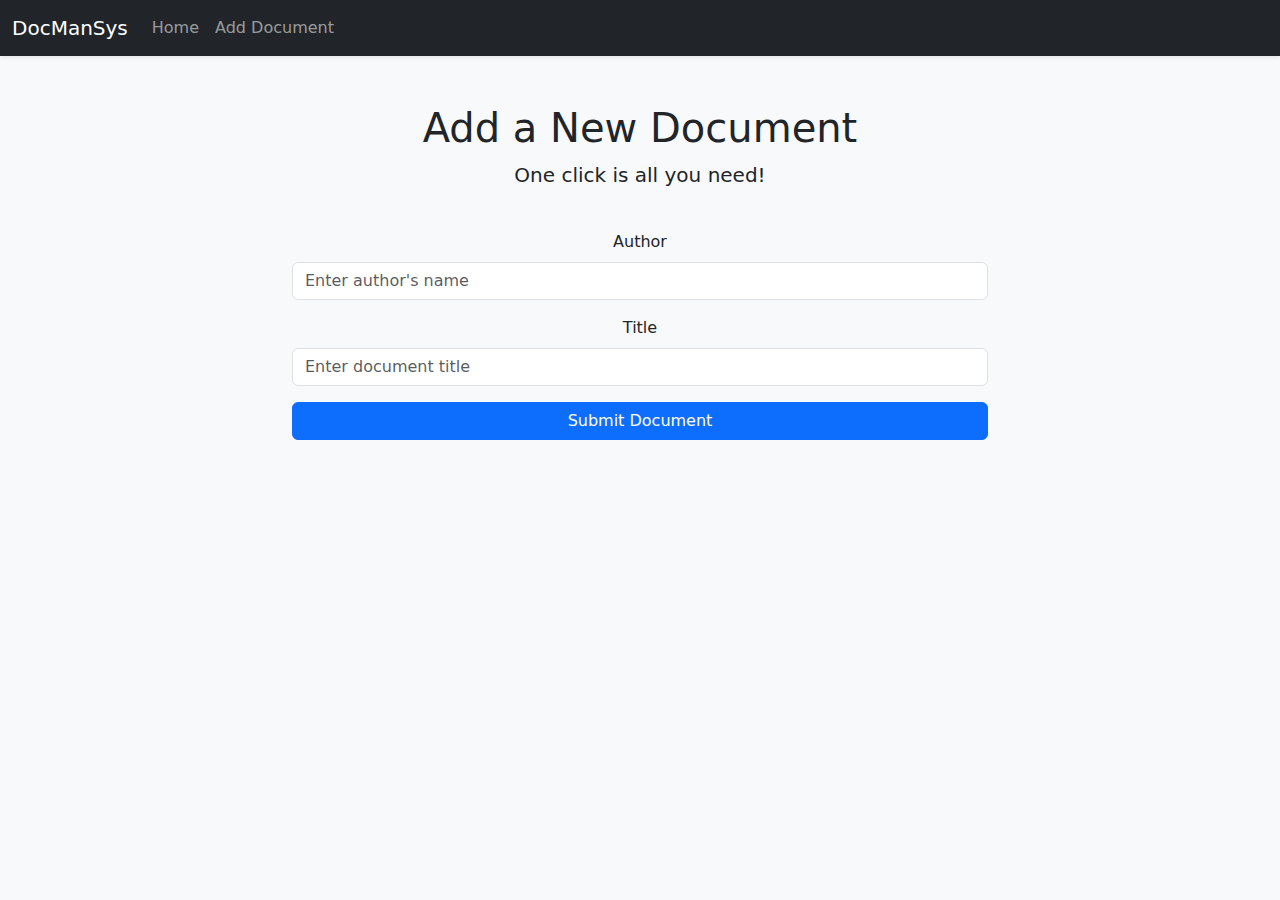
==== WebUI/wwwroot/addDocument.html @ e239d926 "added the adding and searching of documents" ====
﻿<!DOCTYPE html>
<html lang="en">
<head>
    <meta charset="UTF-8">
    <meta name="viewport" content="width=device-width, initial-scale=1.0">
    <link  href="style.css" rel="stylesheet">
    <script src="app.js" defer></script>    
    <link href="https://cdn.jsdelivr.net/npm/bootstrap@5.3.3/dist/css/bootstrap.min.css" rel="stylesheet" integrity="sha384-QWTKZyjpPEjISv5WaRU9OFeRpok6YctnYmDr5pNlyT2bRjXh0JMhjY6hW+ALEwIH" crossorigin="anonymous">
    <script src="https://cdn.jsdelivr.net/npm/bootstrap@5.3.3/dist/js/bootstrap.bundle.min.js" integrity="sha384-YvpcrYf0tY3lHB60NNkmXc5s9fDVZLESaAA55NDzOxhy9GkcIdslK1eN7N6jIeHz" crossorigin="anonymous"></script>
    <title>DocManSys</title>
</head>
<body class="bg-light">
    <nav class="shadow-sm navbar navbar-expand-lg navbar-dark bg-dark " >
        <div class="container-fluid">
            <a class="navbar-brand">DocManSys</a>
            <button class="navbar-toggler" type="button" data-bs-toggle="collapse" data-bs-target="#navbarNav" aria-controls="navbarNav" aria-expanded="false" aria-label="Toggle navigation">
                <span class="navbar-toggler-icon"></span>
            </button>
            <div class="collapse navbar-collapse" id="navbarNav">
                <ul class="navbar-nav col-8 me-auto mb-2 mb-lg-0">
                    <li class="nav-item ">
                        <a class="nav-link" href="index.html">Home</a>
                    </li>
                    <li class="nav-item ">
                        <a class="nav-link" href="addDocument.html">Add Document</a>
                    </li>
                </ul>
                <!--<form id="searchDocument" class="col d-flex" role="search">
                    <input onkeydown="" class="form-control me-2" type="search" placeholder="Search" aria-label="Search">
                    &lt;!&ndash;<button class="btn btn-outline-success" type="submit">Search</button>&ndash;&gt;
                </form>-->
            </div>
        </div>
    </nav>

    <!--Add content-->
    <div id="add" class="container text-center mt-5">
        <h1 class="h1" >Add a New Document</h1>
        <p class="lead">One click is all you need!</p>
        <div id="documentForm" class="container p-4 bg-light col-xl-8 col-lg-9 col-12">
            <!-- Author Field -->
            <div class="mb-3">
                <label for="documentAuthor" class="form-label">Author</label>
                <input type="text" class="form-control" id="documentAuthor" placeholder="Enter author's name" required>
                <p id="errorAuthor" class="redError"></p>
            </div>

            <!-- Title Field -->
            <div class="mb-3">
                <label for="documentTitle" class="form-label">Title</label>
                <input type="text" class="form-control" id="documentTitle" placeholder="Enter document title" required>
                <p id="errorTitle" class=" redError"></p>
            </div>

            <!-- Image Field -->
            <!--<div class="mb-3">
                <label for="image" class="form-label">Image URL</label>
                <input type="file" class="form-control" id="image">
            </div>-->

            <!-- Submit Button -->
            <div class="d-grid">
                <button onclick="addDocument()" class="btn btn-primary">Submit Document</button>
            </div>
        </div>
    </div>

</body>
</html>
---- WebUI/wwwroot/style.css ----
.redError {
    color: firebrick;
}

.noBulletPoints {
    list-style-type: none;
}
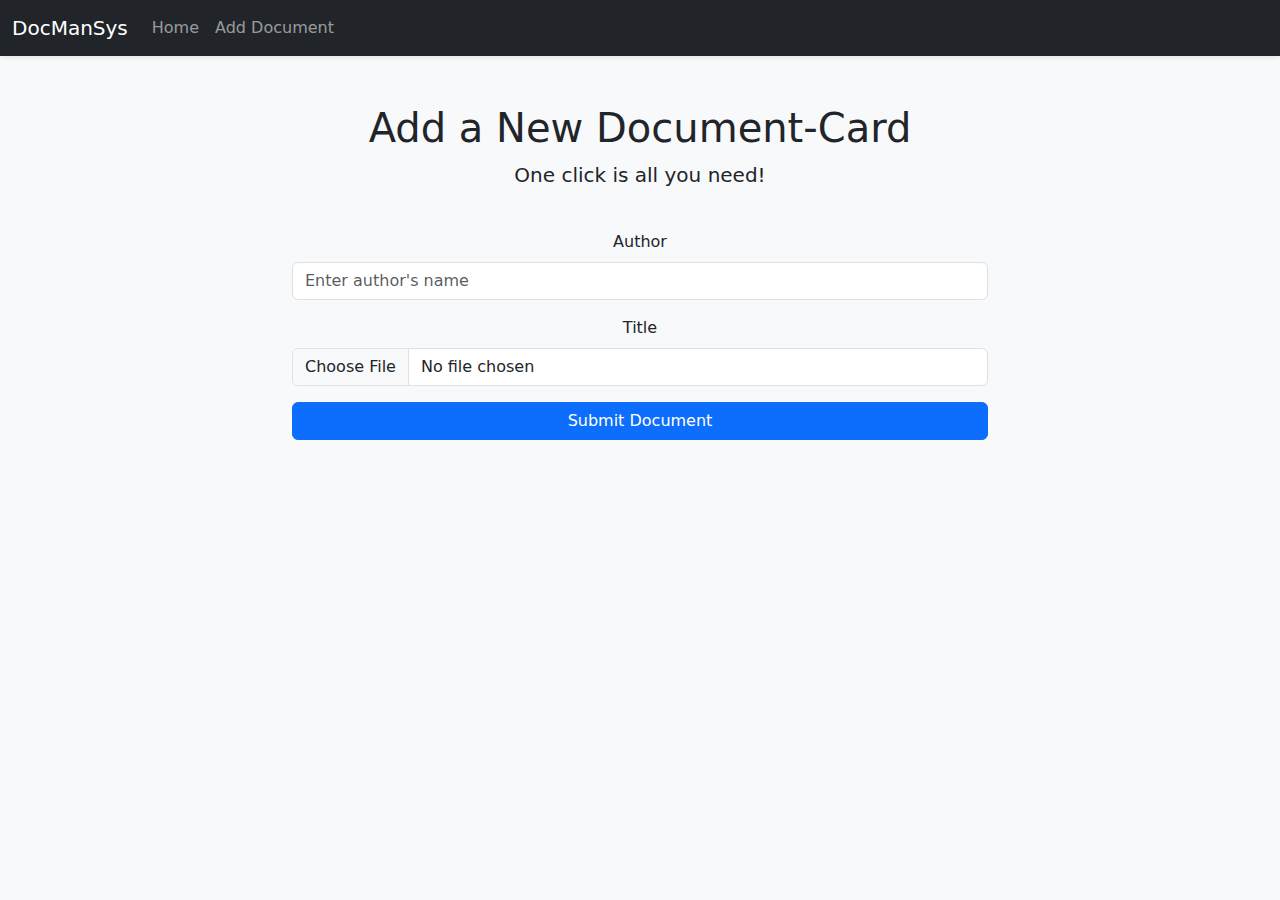
==== commit 3e63ef10: "added upload to api and webui" ====
--- a/WebUI/wwwroot/addDocument.html
+++ b/WebUI/wwwroot/addDocument.html
@@ -4,7 +4,7 @@
     <meta charset="UTF-8">
     <meta name="viewport" content="width=device-width, initial-scale=1.0">
     <link  href="style.css" rel="stylesheet">
-    <script src="app.js" defer></script>    
+    <script src="appAdd.js" defer></script>    
     <link href="https://cdn.jsdelivr.net/npm/bootstrap@5.3.3/dist/css/bootstrap.min.css" rel="stylesheet" integrity="sha384-QWTKZyjpPEjISv5WaRU9OFeRpok6YctnYmDr5pNlyT2bRjXh0JMhjY6hW+ALEwIH" crossorigin="anonymous">
     <script src="https://cdn.jsdelivr.net/npm/bootstrap@5.3.3/dist/js/bootstrap.bundle.min.js" integrity="sha384-YvpcrYf0tY3lHB60NNkmXc5s9fDVZLESaAA55NDzOxhy9GkcIdslK1eN7N6jIeHz" crossorigin="anonymous"></script>
     <title>DocManSys</title>
@@ -35,21 +35,19 @@
 
     <!--Add content-->
     <div id="add" class="container text-center mt-5">
-        <h1 class="h1" >Add a New Document</h1>
+        <h1 class="h1" >Add a New Document-Card</h1>
         <p class="lead">One click is all you need!</p>
         <div id="documentForm" class="container p-4 bg-light col-xl-8 col-lg-9 col-12">
             <!-- Author Field -->
             <div class="mb-3">
                 <label for="documentAuthor" class="form-label">Author</label>
                 <input type="text" class="form-control" id="documentAuthor" placeholder="Enter author's name" required>
-                <p id="errorAuthor" class="redError"></p>
             </div>
 
             <!-- Title Field -->
             <div class="mb-3">
                 <label for="documentTitle" class="form-label">Title</label>
-                <input type="text" class="form-control" id="documentTitle" placeholder="Enter document title" required>
-                <p id="errorTitle" class=" redError"></p>
+                <input type="file" class="form-control" id="documentTitle" required>
             </div>
 
             <!-- Image Field -->
@@ -62,6 +60,7 @@
             <div class="d-grid">
                 <button onclick="addDocument()" class="btn btn-primary">Submit Document</button>
             </div>
+            <div id="errorDiv" class="redError noBulletPoints"></div>
         </div>
     </div>
 
--- a/WebUI/wwwroot/style.css
+++ b/WebUI/wwwroot/style.css
@@ -4,4 +4,25 @@
 
 .noBulletPoints {
     list-style-type: none;
+}
+
+#throbber {
+    display: none; /* Initially hidden */
+    margin: 20px auto;
+    width: 50px;
+    height: 50px;
+    border: 5px solid lightgray;
+    border-top: 5px solid blue;
+    border-radius: 50%;
+    animation: spin 1s linear infinite;
+}
+
+@keyframes spin {
+    0% {
+        transform: rotate(0deg);
+    }
+
+    100% {
+        transform: rotate(360deg);
+    }
 }